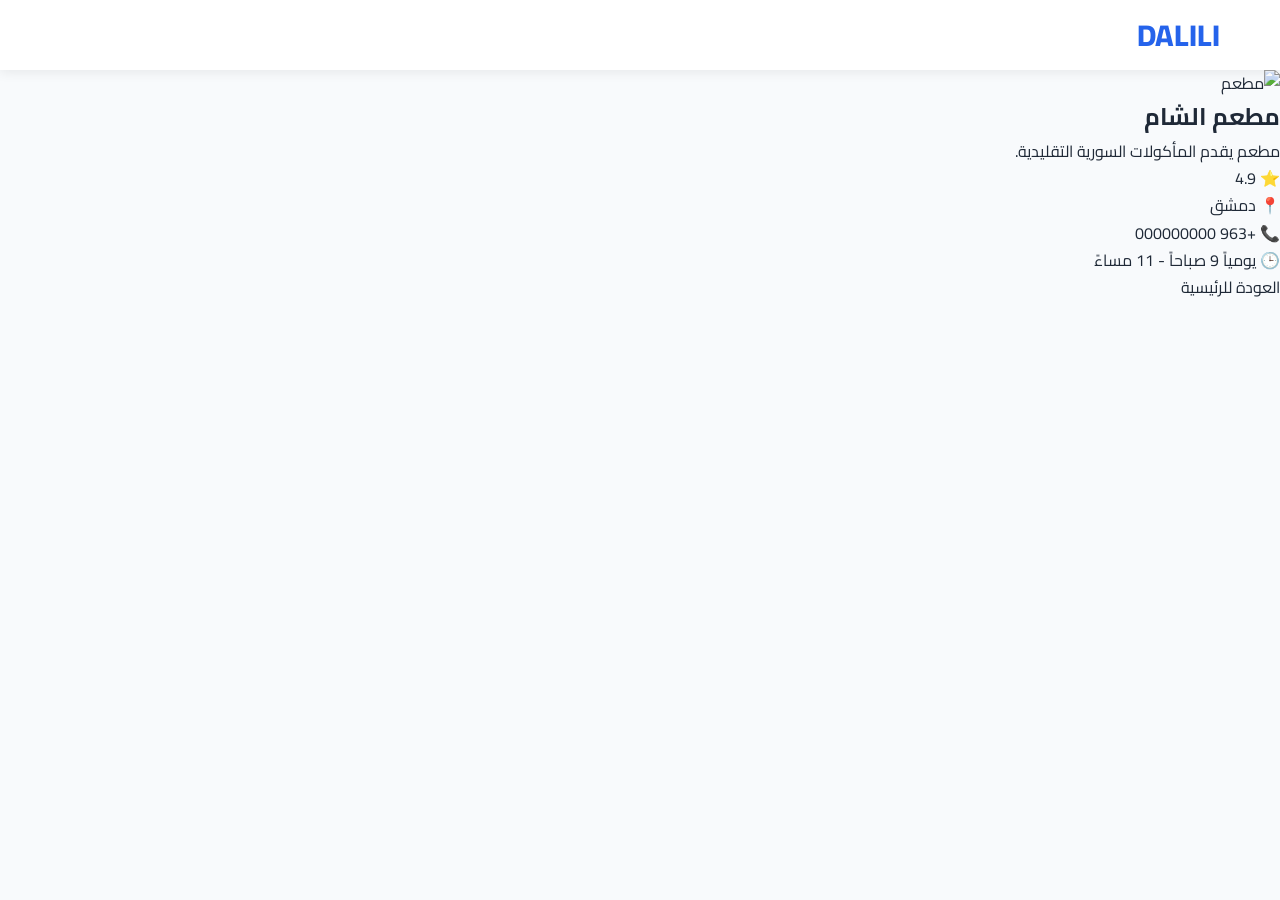
==== business.html @ 41a9dea1 "Create business.html" ====
<!DOCTYPE html>
<html lang="ar" dir="rtl">
<head>
<meta charset="UTF-8">
<meta name="viewport" content="width=device-width, initial-scale=1.0">
<title>مطعم الشام | Dalili</title>

<link rel="stylesheet" href="css/style.css">

<link href="https://fonts.googleapis.com/css2?family=Cairo:wght@400;700;800&display=swap" rel="stylesheet">
</head>

<body>

<header class="navbar">
<div class="logo">DALILI</div>
</header>

<section class="business-page">

<img src="https://images.unsplash.com/photo-1517248135467-4c7edcad34c4?w=1200" alt="مطعم">

<h1>مطعم الشام</h1>

<p>
مطعم يقدم المأكولات السورية التقليدية.
</p>

<div class="info">

<p>⭐ 4.9</p>

<p>📍 دمشق</p>

<p>📞 +963 000000000</p>

<p>🕒 يومياً 9 صباحاً - 11 مساءً</p>

</div>

<a class="visit-btn" href="index.html">
العودة للرئيسية
</a>

</section>

</body>
</html>
---- css/style.css ----
/* ===== DALILI STYLE v1 ===== */

*{
margin:0;
padding:0;
box-sizing:border-box;
font-family:'Cairo',sans-serif;
}

body{
background:#f5f7fb;
color:#222;
line-height:1.7;
}

a{
text-decoration:none;
color:inherit;
}

.navbar{
position:fixed;
top:0;
right:0;
left:0;
height:70px;
background:#ffffff;
display:flex;
justify-content:space-between;
align-items:center;
padding:0 60px;
box-shadow:0 8px 25px rgba(0,0,0,.08);
z-index:1000;
}

.logo{
font-size:30px;
font-weight:800;
color:#2563eb;
}

nav{
display:flex;
gap:30px;
}

nav a{
font-weight:700;
transition:.3s;
}

nav a:hover{
color:#2563eb;
}

.hero{
height:100vh;
display:flex;
flex-direction:column;
justify-content:center;
align-items:center;
text-align:center;
background:linear-gradient(135deg,#2563eb,#1d4ed8);
color:white;
padding:20px;
}

.hero h1{
font-size:60px;
margin-bottom:20px;
}

.hero p{
font-size:22px;
opacity:.9;
margin-bottom:40px;
}

.search{
display:flex;
background:#fff;
border-radius:60px;
overflow:hidden;
width:700px;
max-width:95%;
box-shadow:0 20px 50px rgba(0,0,0,.2);
}

.search input{
flex:1;
padding:20px;
border:none;
outline:none;
font-size:18px;
}

.search button{
background:#2563eb;
color:white;
border:none;
padding:0 40px;
cursor:pointer;
font-size:18px;
font-weight:bold;
}

.categories{
padding:100px 60px;
}

.categories h2{
text-align:center;
font-size:42px;
margin-bottom:50px;
}

.grid{
display:grid;
grid-template-columns:repeat(auto-fit,minmax(220px,1fr));
gap:25px;
}

.card{
background:white;
padding:35px;
border-radius:20px;
text-align:center;
font-size:22px;
font-weight:700;
box-shadow:0 10px 30px rgba(0,0,0,.08);
transition:.3s;
cursor:pointer;
}

.card:hover{
transform:translateY(-10px);
box-shadow:0 25px 45px rgba(37,99,235,.25);
}

footer{
background:#111827;
color:white;
padding:35px;
text-align:center;
margin-top:80px;
}
/* ===== أفضل الأنشطة ===== */

.featured{
    padding:100px 60px;
    background:#eef4ff;
}

.featured h2{
    text-align:center;
    font-size:42px;
    margin-bottom:50px;
}

.featured .card h3{
    color:#2563eb;
    margin-bottom:15px;
}

.featured .card p{
    margin:8px 0;
    color:#555;
}
/* أفضل الأنشطة */

.featured{
    padding:80px 8%;
    background:#f8fafc;
}

.section-title{
    text-align:center;
    margin-bottom:50px;
}

.section-title h2{
    font-size:42px;
    margin-bottom:10px;
}

.section-title p{
    color:#666;
}

.featured-grid{
    display:grid;
    grid-template-columns:repeat(auto-fit,minmax(320px,1fr));
    gap:30px;
}

.business-card{
    background:#fff;
    border-radius:18px;
    overflow:hidden;
    box-shadow:0 10px 25px rgba(0,0,0,.08);
    transition:.3s;
}

.business-card:hover{
    transform:translateY(-8px);
}

.business-card img{
    width:100%;
    height:220px;
    object-fit:cover;
}

.business-info{
    padding:20px;
}

.business-info h3{
    margin-bottom:10px;
}

.business-info p{
    color:#666;
    margin-bottom:10px;
}

.business-info span{
    display:block;
    color:#f59e0b;
    margin-bottom:20px;
    font-weight:bold;
}

.business-info button{
    width:100%;
    padding:14px;
    border:none;
    border-radius:12px;
    background:#2563eb;
    color:white;
    cursor:pointer;
    font-size:16px;
}

.business-info button:hover{
    background:#1d4ed8;
}
.business-card img{
    width:100%;
    height:180px;
    object-fit:cover;
    border-radius:12px;
}

.business-info{
    padding:15px;
}

.business-info button{
    width:100%;
    margin-top:15px;
    padding:12px;
    border:none;
    background:#2563eb;
    color:white;
    border-radius:10px;
    cursor:pointer;
    font-size:16px;
}

.business-info button:hover{
    background:#1d4ed8;
}

    /* تحسينات عامة */

body {
    font-family: "Cairo", sans-serif;
    background: #f8fafc;
    color: #1f2937;
    margin: 0;
    padding: 0;
}

.navbar {
    position: sticky;
    top: 0;
    z-index: 1000;
    background: #ffffff;
    box-shadow: 0 2px 12px rgba(0,0,0,.08);
}

.hero {
    background: linear-gradient(135deg,#2563eb,#1d4ed8);
    color: white;
    text-align: center;
    padding: 100px 20px;
}

.hero h1 {
    font-size: 52px;
    margin-bottom: 20px;
}

.hero p {
    font-size: 20px;
    opacity: .9;
}

.search {
    display: flex;
    justify-content: center;
    gap: 10px;
    margin-top: 30px;
    flex-wrap: wrap;
}

.search input {
    width: 420px;
    max-width: 90%;
    padding: 15px;
    border-radius: 12px;
    border: none;
    font-size: 18px;
}

.search button {
    padding: 15px 25px;
    border: none;
    border-radius: 12px;
    background: #f59e0b;
    color: white;
    cursor: pointer;
    font-size: 18px;
    transition: .3s;
}

.search button:hover {
    background: #d97706;
}

.business-card {
    transition: .3s;
}

.business-card:hover {
    transform: translateY(-8px);
}
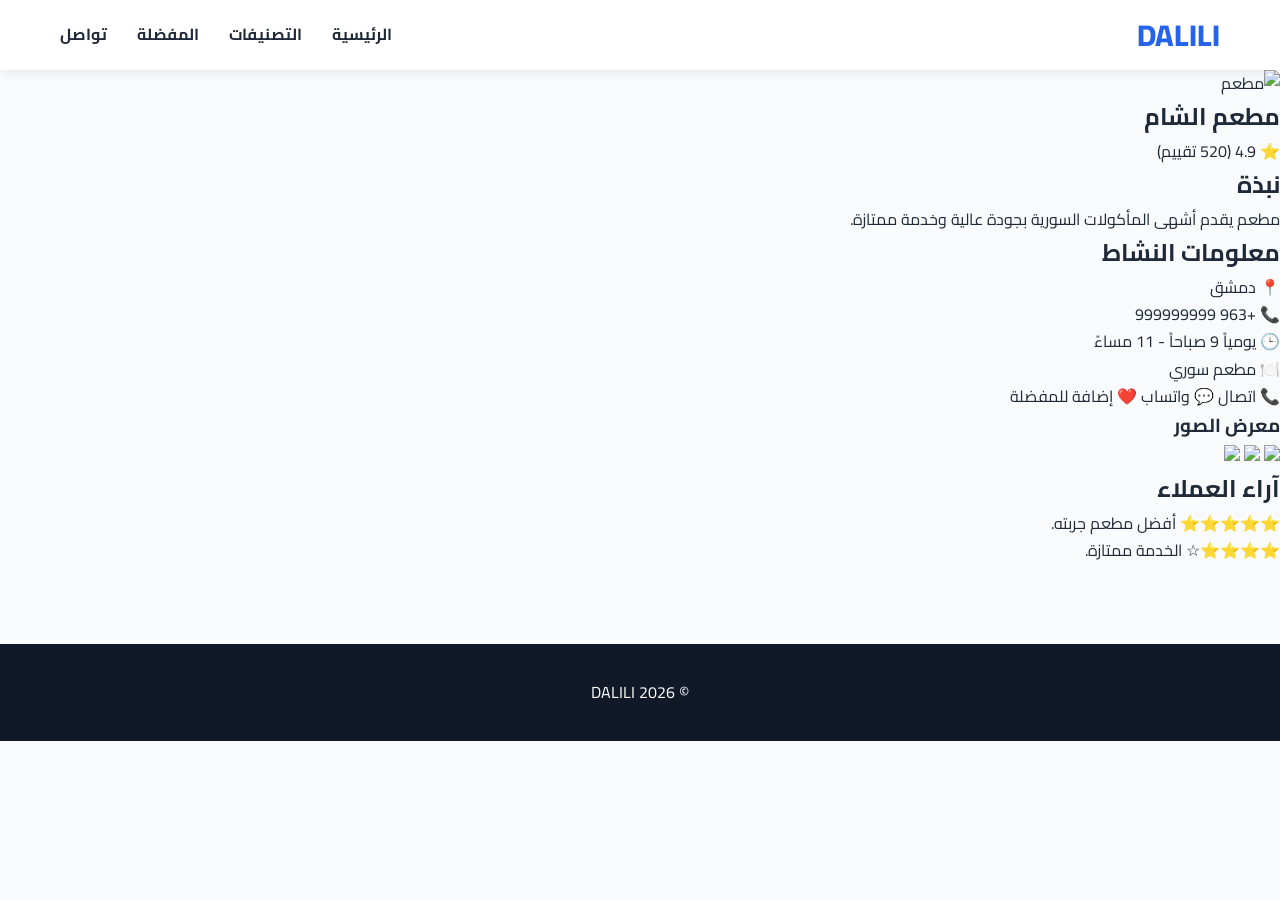
==== commit 40b4df6e: "Update business.html" ====
--- a/business.html
+++ b/business.html
@@ -3,46 +3,145 @@
 <head>
 <meta charset="UTF-8">
 <meta name="viewport" content="width=device-width, initial-scale=1.0">
-<title>مطعم الشام | Dalili</title>
+<title>Dalili | تفاصيل النشاط</title>
 
 <link rel="stylesheet" href="css/style.css">
+<link rel="stylesheet" href="css/business.css">
 
-<link href="https://fonts.googleapis.com/css2?family=Cairo:wght@400;700;800&display=swap" rel="stylesheet">
+<link href="https://fonts.googleapis.com/css2?family=Cairo:wght@300;400;600;700;800&display=swap" rel="stylesheet">
 </head>
 
 <body>
 
 <header class="navbar">
-<div class="logo">DALILI</div>
+
+<div class="logo">
+DALILI
+</div>
+
+<nav>
+<a href="index.html">الرئيسية</a>
+<a href="#">التصنيفات</a>
+<a href="#">المفضلة</a>
+<a href="#">تواصل</a>
+</nav>
+
 </header>
 
-<section class="business-page">
+<section class="business-hero">
 
-<img src="https://images.unsplash.com/photo-1517248135467-4c7edcad34c4?w=1200" alt="مطعم">
+<img
+src="https://images.unsplash.com/photo-1517248135467-4c7edcad34c4?w=1400"
+alt="مطعم">
+
+<div class="overlay">
 
 <h1>مطعم الشام</h1>
 
 <p>
-مطعم يقدم المأكولات السورية التقليدية.
+⭐ 4.9 (520 تقييم)
 </p>
-
-<div class="info">
-
-<p>⭐ 4.9</p>
-
-<p>📍 دمشق</p>
-
-<p>📞 +963 000000000</p>
-
-<p>🕒 يومياً 9 صباحاً - 11 مساءً</p>
 
 </div>
 
-<a class="visit-btn" href="index.html">
-العودة للرئيسية
+</section>
+
+<section class="business-container">
+
+<div class="business-main">
+
+<h2>نبذة</h2>
+
+<p>
+
+مطعم يقدم أشهى المأكولات السورية
+بجودة عالية وخدمة ممتازة.
+
+</p>
+
+<h2>معلومات النشاط</h2>
+
+<ul>
+
+<li>📍 دمشق</li>
+
+<li>📞 +963 999999999</li>
+
+<li>🕒 يومياً 9 صباحاً - 11 مساءً</li>
+
+<li>🍽️ مطعم سوري</li>
+
+</ul>
+
+<div class="buttons">
+
+<a href="#" class="call-btn">
+📞 اتصال
 </a>
+
+<a href="#" class="whatsapp-btn">
+💬 واتساب
+</a>
+
+<a href="#" class="favorite-btn">
+❤️ إضافة للمفضلة
+</a>
+
+</div>
+
+</div>
+
+<aside class="sidebar">
+
+<h3>
+
+معرض الصور
+
+</h3>
+
+<img src="https://images.unsplash.com/photo-1552566626-52f8b828add9?w=700">
+
+<img src="https://images.unsplash.com/photo-1555396273-367ea4eb4db5?w=700">
+
+<img src="https://images.unsplash.com/photo-1565299624946-b28f40a0ae38?w=700">
+
+</aside>
 
 </section>
 
+<section class="reviews">
+
+<h2>
+
+آراء العملاء
+
+</h2>
+
+<div class="review">
+
+⭐⭐⭐⭐⭐
+
+أفضل مطعم جربته.
+
+</div>
+
+<div class="review">
+
+⭐⭐⭐⭐☆
+
+الخدمة ممتازة.
+
+</div>
+
+</section>
+
+<footer>
+
+© 2026 DALILI
+
+</footer>
+
+<script src="js/business.js"></script>
+
 </body>
 </html>
--- a/css/style.css
+++ b/css/style.css
@@ -347,3 +347,35 @@
 .business-card:hover {
     transform: translateY(-8px);
 }
+.business-page{
+    max-width:900px;
+    margin:auto;
+    padding:50px 20px;
+}
+
+.business-page img{
+    width:100%;
+    border-radius:18px;
+}
+
+.info{
+    margin:30px 0;
+    line-height:2;
+    font-size:20px;
+}
+
+.details-btn,
+.visit-btn{
+    display:inline-block;
+    background:#2563eb;
+    color:white;
+    text-decoration:none;
+    padding:14px 24px;
+    border-radius:10px;
+    margin-top:20px;
+}
+
+.details-btn:hover,
+.visit-btn:hover{
+    background:#1d4ed8;
+}
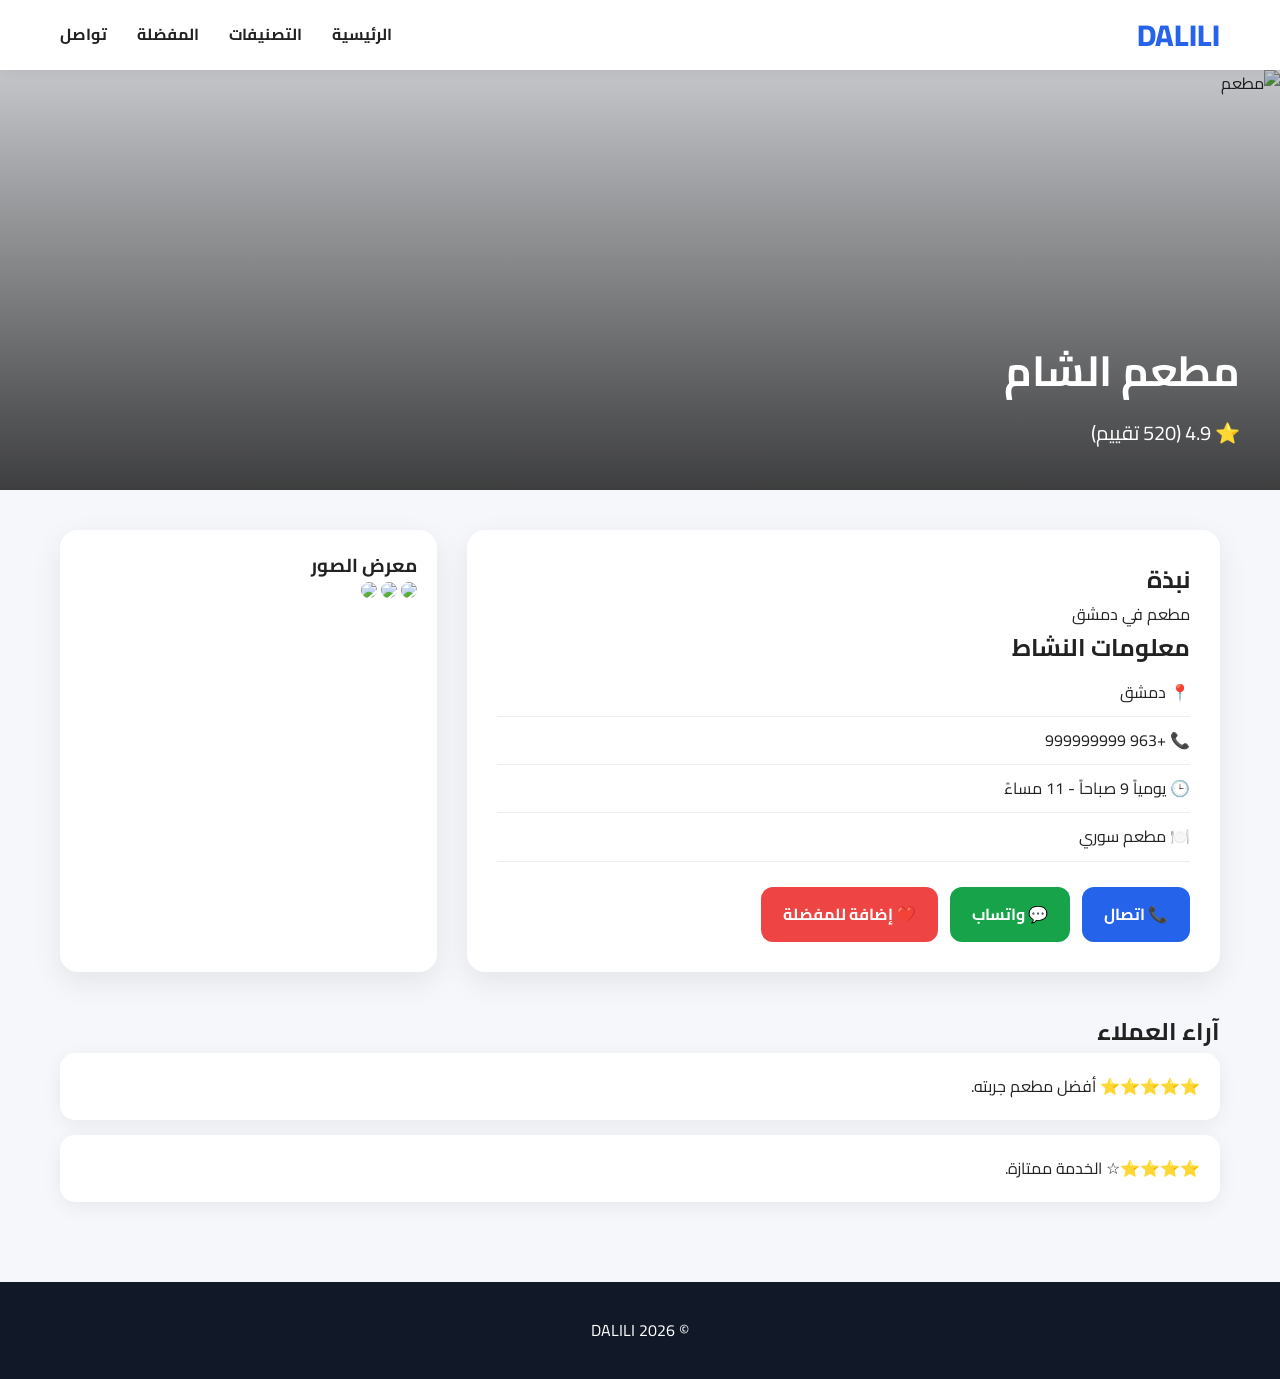
==== commit fb7ed77f: "Update business.html" ====
--- a/business.html
+++ b/business.html
@@ -141,7 +141,7 @@
 
 </footer>
 
+<script src="js/data.js"></script>
 <script src="js/business.js"></script>
-
 </body>
 </html>
--- a/css/style.css
+++ b/css/style.css
@@ -379,3 +379,21 @@
 .visit-btn:hover{
     background:#1d4ed8;
 }
+/* زر تسجيل الدخول */
+
+.login-btn{
+    background:#2563eb;
+    color:#fff !important;
+    padding:10px 20px;
+    border-radius:10px;
+    text-decoration:none;
+    font-weight:700;
+    transition:.3s;
+    display:inline-block;
+}
+
+.login-btn:hover{
+    background:#1d4ed8;
+    transform:translateY(-2px);
+    box-shadow:0 8px 20px rgba(37,99,235,.3);
+}    
--- a/css/business.css
+++ b/css/business.css
@@ -0,0 +1,137 @@
+/* صفحة تفاصيل النشاط */
+
+body{
+    font-family:"Cairo",sans-serif;
+    margin:0;
+    background:#f5f7fb;
+    color:#222;
+}
+
+.business-hero{
+    position:relative;
+    height:420px;
+    overflow:hidden;
+}
+
+.business-hero img{
+    width:100%;
+    height:100%;
+    object-fit:cover;
+}
+
+.overlay{
+    position:absolute;
+    inset:0;
+    background:linear-gradient(to top,rgba(0,0,0,.75),rgba(0,0,0,.2));
+    display:flex;
+    flex-direction:column;
+    justify-content:flex-end;
+    padding:40px;
+    color:#fff;
+}
+
+.overlay h1{
+    margin:0;
+    font-size:42px;
+}
+
+.overlay p{
+    margin-top:10px;
+    font-size:20px;
+}
+
+.business-container{
+    max-width:1200px;
+    margin:40px auto;
+    display:grid;
+    grid-template-columns:2fr 1fr;
+    gap:30px;
+    padding:0 20px;
+}
+
+.business-main{
+    background:#fff;
+    padding:30px;
+    border-radius:18px;
+    box-shadow:0 10px 30px rgba(0,0,0,.08);
+}
+
+.business-main h2{
+    margin-top:0;
+}
+
+.business-main ul{
+    list-style:none;
+    padding:0;
+}
+
+.business-main li{
+    padding:10px 0;
+    border-bottom:1px solid #eee;
+}
+
+.sidebar{
+    background:#fff;
+    padding:20px;
+    border-radius:18px;
+    box-shadow:0 10px 30px rgba(0,0,0,.08);
+}
+
+.sidebar img{
+    width:100%;
+    border-radius:12px;
+    margin-bottom:15px;
+}
+
+.buttons{
+    display:flex;
+    gap:12px;
+    flex-wrap:wrap;
+    margin-top:25px;
+}
+
+.buttons a{
+    text-decoration:none;
+    padding:14px 22px;
+    border-radius:12px;
+    color:#fff;
+    font-weight:bold;
+}
+
+.call-btn{
+    background:#2563eb;
+}
+
+.whatsapp-btn{
+    background:#16a34a;
+}
+
+.favorite-btn{
+    background:#ef4444;
+}
+
+.reviews{
+    max-width:1200px;
+    margin:30px auto;
+    padding:0 20px;
+}
+
+.review{
+    background:#fff;
+    padding:20px;
+    border-radius:15px;
+    margin-bottom:15px;
+    box-shadow:0 5px 20px rgba(0,0,0,.06);
+}
+
+@media(max-width:900px){
+
+.business-container{
+    grid-template-columns:1fr;
+}
+
+.overlay h1{
+    font-size:32px;
+}
+
+}
